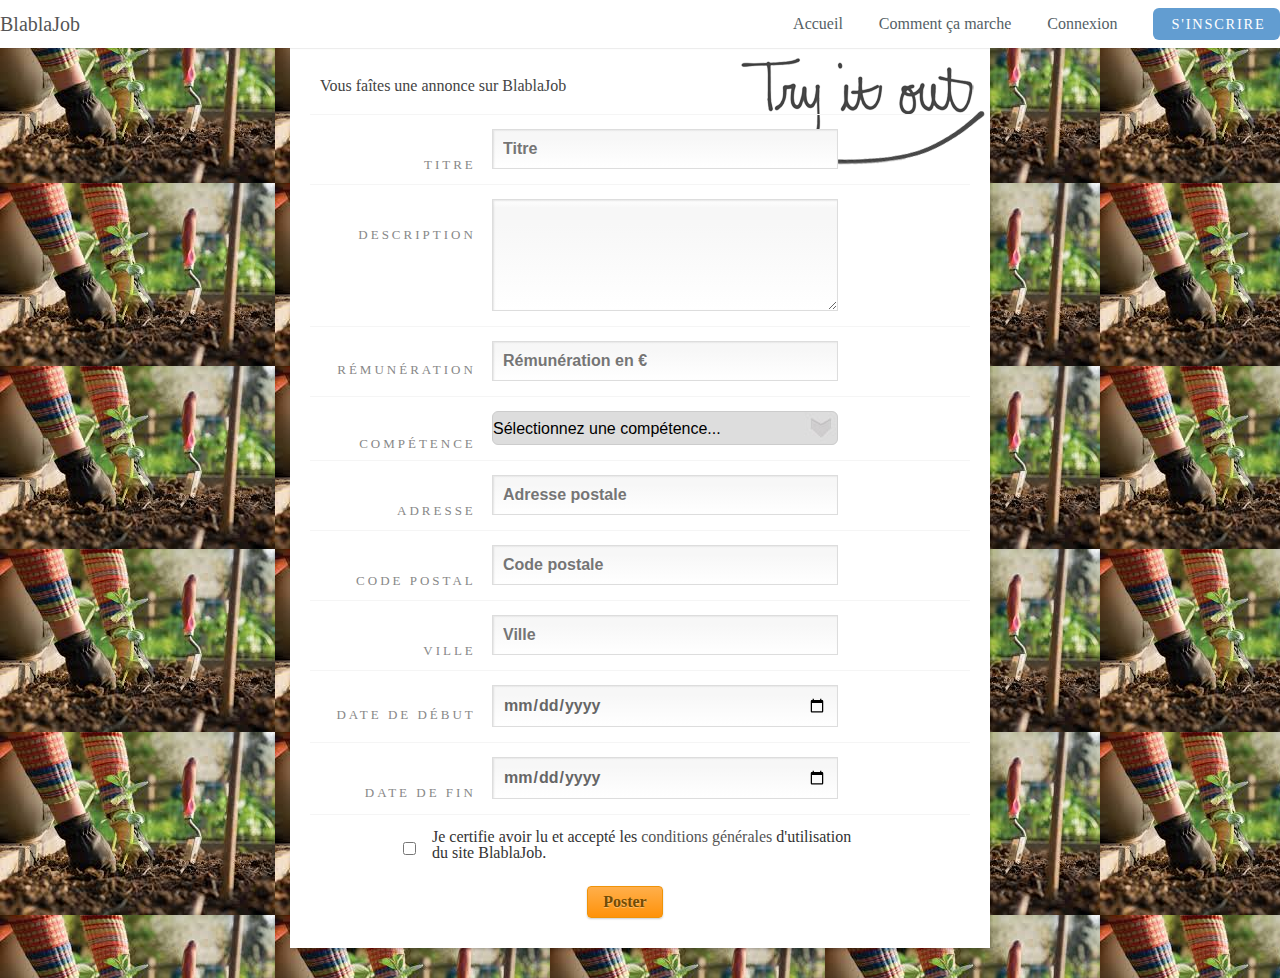
==== projet_web/src/main/webapp/annonce.html @ 7d7b18b3 "Ajout des deux projets." ====
<!DOCTYPE html>
<!--
To change this license header, choose License Headers in Project Properties.
To change this template file, choose Tools | Templates
and open the template in the editor.
-->
<html>
    <head>
        <title>Faire une annonce</title>
        <meta charset="UTF-8">
        <meta name="viewport" content="width=device-width, initial-scale=1.0">
        <link rel="stylesheet" type="text/css" href="css/demo.css" />
        <link rel="stylesheet" type="text/css" href="css/style_register.css" />
        <link rel="stylesheet" type="text/css" href="css/skel.css" />
        <link rel="stylesheet" type="text/css" href="css/style-xlarge.css" />
        <link rel="stylesheet" type="text/css" href="css/jquery-ui.css"/>

        <script type="text/javascript" src="js/modernizr.custom.04022.js"></script>
        <script type="text/javascript" src="js/jquery.js"></script>
        <script type="text/javascript" src="js/jquery-ui.js"></script>
        <script>
            $(function () {
                $("#input-begin").datepicker();
            });
            $(function () {
                $("#input-end").datepicker();
            });
        </script>

        <!--[if lt IE 8]>
                <style>
                        .af-wrapper{display:none;}
                        .ie-note{display:block;}
                </style>
        <![endif]-->
    </head>
    <body>

        <!-- Header -->
        <header id="header" class="skel-layers-fixed">
            <h1><a href="#">BlablaJob</a></h1>
            <nav id="nav">
                <ul>
                    <li><a href="index.html">Accueil</a></li>
                    <li><a href="#">Comment ça marche</a></li>
                    <li><a href="connexion.html">Connexion</a></li>
                    <li><a href="inscrire.html" class="button special">S'inscrire</a></li>
                </ul>
            </nav>
        </header>
        <div class="container">

            <section class="af-wrapper">
                <h3>Vous faîtes une annonce sur BlablaJob</h3>			
                <form class="af-form" id="af-form" method="get" action="#">

                    <div class="af-outer">
                        <div class="af-inner">
                            <label for="input-title">Titre</label>
                            <input type="text" name="title" id="input-title" placeholder="Titre" />
                        </div>
                    </div>
                    <div class="af-outer">
                        <div class="af-inner">
                            <label for="input-description">Description</label>
                            <textarea type="text" name="description" id="input-description" rows="5" cols="30" placeholder="Description du travail à réaliser (200 caractères max)" maxlength="200"> 
                            </textarea>
                        </div>
                    </div>	
                    <div class="af-outer">
                        <div class="af-inner">	
                            <label id=prix for="input-price">Rémunération</label>
                            <input type="number" name="price" step="0.1" min="0" id="input-price" placeholder="Rémunération en €">
                        </div>
                    </div>					

                    <div class="af-outer">	
                        <div class="af-inner">				
                            <label id="skill">Compétence</label>
                            <select class="styled-select" id="s1" name="competence">
                                <option value="-1">Sélectionnez une compétence...</option>
                                <option value="bricolage">Bricolage</option>
                                <option value="menage">Ménage</option>
                                <option value="jardinage">Jardinage</option>
                                <option value="pyrogravure">Pyrogravure sur boîte de camembert</option>
                                <option value="peinture">Peinture</option>
                                <option value="reparation">Réparation</option>
                                <option value="cuisine">Cuisine</option>
                                <option value="aide">Aide à la personne</option>
                            </select>
                        </div>
                    </div>

                    <div class="af-outer">
                        <div class="af-inner">
                            <label for="input-addr">Adresse</label>
                            <input type="text" name="address" id="input-addr" placeholder="Adresse postale" /> 
                        </div>
                    </div>

                    <div class="af-outer">
                        <div class="af-inner">
                            <label for="input-codeP">Code postal</label>	
                            <input type="text" name="codeP" id="input-codeP" placeholder="Code postale" /> 
                        </div>
                    </div>

                    <div class="af-outer">
                        <div class="af-inner">
                            <label for="input-city">Ville</label>	
                            <input type="text" name="city" id="input-city" placeholder="Ville" /> 
                        </div>
                    </div>

                    <div class="af-outer">
                        <div class="af-inner">
                            <label id="begin" for="input-begin">Date de début</label>	
                            <input type="date" name="begin_date" id="input-begin" placeholder="jj/mm/aaaa" /> 
                        </div>
                    </div>

                    <div class="af-outer">
                        <div class="af-inner">
                            <label for="input-end">Date de fin</label>	
                            <input type="date" name="end_date" id="input-end" placeholder="jj/mm/aaaa" /> 
                        </div>
                    </div>

                    <div class="af-outer">
                        <div class="af-inner">

                            <label id="box"><input type="checkbox" name="remember_me" /></label>
                            Je certifie avoir lu et accepté les <a href="#">conditions générales</a> d'utilisation du site BlablaJob.  
                        </div>
                    </div>	

                    <input type="submit" name="confirm" value="Poster" /> 

                </form>
            </section>
        </div>
    </body>
</html>
---- projet_web/src/main/webapp/css/demo.css ----
@import url('normalize.css');
@charset "UTF-8";
@import url(font-awesome.min.css);
@import url("http://fonts.googleapis.com/css?family=Roboto:500,300");

/* General Demo Style */
body{
    font-family: Cambria, Palatino, "Palatino Linotype", "Palatino LT STD", Georgia, serif;
    background: #fff url(../images/index.jpeg) repeat top left;
    font-weight: 400;
    font-size: 15px;
    color: #333;
    -webkit-font-smoothing: antialiased;
    -moz-font-smoothing: antialiased;
    font-smoothing: antialiased;
}
a{
    color: #555;
    text-decoration: none;
}
.clr {
    clear: both;
    padding: 0;
    height: 0;
    margin: 0;
}
.container{
    width: 100%;
    position: relative;
    min-height: 750px;
}
.container > header{
    margin: 10px;
    padding: 20px 10px 10px 10px;
    position: relative;
    display: block;
    text-shadow: 1px 1px 1px rgba(0,0,0,0.2);
    text-align: center;
}
.container > header > span{
    font-size: 20px;
    line-height: 20px;
    display: block;
    font-weight: 400;
    font-style: italic;
    color: #719dab;
    text-shadow: 1px 1px 1px rgba(0,0,0,0.1);
}
.container > header h1{
    font-size: 40px;
    line-height: 40px;
    margin: 0;
    position: relative;
    font-weight: 300;
    color: #498ea5;
    padding: 5px 0px;
    text-shadow: 1px 1px 1px rgba(255,255,255,0.7);
}
.container > header h1 span{
    font-weight: 700;
}
.container > header h2{
    font-size: 14px;
    font-weight: 300;
    letter-spacing: 2px;
    text-transform: uppercase;
    margin: 0;
    padding: 15px 0 5px 0;
    color: #6190ca;
    text-shadow: 1px 1px 1px rgba(255,255,255,0.7);
}
.container > header p{
    font-style: italic;
    color: #aaa;
    text-shadow: 1px 1px 1px rgba(255,255,255,0.7);
}
/* Header Style */
.codrops-top{
    line-height: 24px;
    font-size: 11px;
    background: #fff;
    background: rgba(255, 255, 255, 0.6);
    text-transform: uppercase;
    z-index: 9999;
    position: relative;
    font-family: Cambria, Georgia, serif;
    box-shadow: 1px 0px 2px rgba(0,0,0,0.2);
}
.codrops-top a{
    padding: 0px 10px;
    letter-spacing: 1px;
    color: #888;
    display: inline-block;
    text-shadow: 1px 0 0 rgba(255,255,255,0.9);
}
.codrops-top a:hover{
    background: rgba(255,255,255,0.7);
}
.codrops-top span.right{
    float: right;
}
.codrops-top span.right a{
    float: left;
    display: block;
}
/* Demo Buttons Style */
.codrops-demos{
    text-align:center;
    display: block;
    line-height: 20px;
    padding: 5px 0px;
}
.codrops-demos a{
    border: 1px solid #EF9309;
    text-shadow: 0px 1px 1px rgba();
    color: #fff;
    display: inline-block;
    margin: 0 2px;
    border-radius: 4px;
    padding: 2px 15px;
    font-family: Cambria, Palatino, "Palatino Linotype", "Palatino LT STD", Georgia, serif;;
    font-weight: bold;
    font-size: 13px;
    background: #ffaf4b;
    background: -moz-linear-gradient(top, #ffaf4b 0%, #ff920a 100%);
    background: -webkit-gradient(linear, left top, left bottom, color-stop(0%,#ffaf4b), color-stop(100%,#ff920a));
    background: -webkit-linear-gradient(top, #ffaf4b 0%,#ff920a 100%);
    background: -o-linear-gradient(top, #ffaf4b 0%,#ff920a 100%);
    background: -ms-linear-gradient(top, #ffaf4b 0%,#ff920a 100%);
    background: linear-gradient(top, #ffaf4b 0%,#ff920a 100%);
    filter: progid:DXImageTransform.Microsoft.gradient( startColorstr='#ffaf4b', endColorstr='#ff920a',GradientType=0 );
    box-shadow: 0px 1px 2px rgba(0,0,0,0.2);
}
.codrops-demos a:hover{
    box-shadow: 0px 1px 1px rgba(255, 255, 255, 0.5);
}
.codrops-demos a:active{
    color: #724C04;
    text-shadow: 0px 1px 1px rgba(255,255,255,0.4);
}
.codrops-demos a.current-demo,
.codrops-demos a.current-demo:hover,
.codrops-demos a.current-demo:active{
    background: #EF770E;
    box-shadow: 0px 1px 1px rgba(255, 255, 255, 0.5);
}
.ie-note{
    font-size: 100px;
    display: none;
}
---- projet_web/src/main/webapp/css/style_register.css ----
@charset "UTF-8";
@import url(font-awesome.min.css);
@import url("http://fonts.googleapis.com/css?family=Roboto:500,300");

.af-wrapper {
    width: 94%;
    max-width: 700px;
    min-width: 280px;
    margin: 0 auto 30px auto;
    background: #fff url(../images/try-it-out.png) no-repeat 99% 10px;
    position: relative;
    padding: 20px;
    box-shadow: 1px 2px 4px rgba(0,0,0,0.2);
}
.af-wrapper h3 {
    margin: 0px;
    color: #444;
    padding: 10px;
}

.af-show {
    position: absolute;
    top: 30px;
    right: 155px;
    cursor: pointer;
    padding: 3px 0px;
    width: 190px;
    text-align: center;
    font-weight: bold;
    border: 1px solid #A8BC65;
    color: #6d7649;
    border-radius: 4px;
    background: #e4efc0;
    text-shadow: 0px 1px 1px rgba(255,255,255,0.4);
    background: #cae082;
    background: -moz-linear-gradient(top, #cae082 0%, #abbd73 100%);
    background: -webkit-gradient(linear, left top, left bottom, color-stop(0%,#cae082), color-stop(100%,#abbd73));
    background: -webkit-linear-gradient(top, #cae082 0%,#abbd73 100%);
    background: -o-linear-gradient(top, #cae082 0%,#abbd73 100%);
    background: -ms-linear-gradient(top, #cae082 0%,#abbd73 100%);
    background: linear-gradient(top, #cae082 0%,#abbd73 100%);
    filter: progid:DXImageTransform.Microsoft.gradient( startColorstr='#cae082', endColorstr='#abbd73',GradientType=0 );
    box-shadow: 0 1px 2px rgba(0,0,0,0.2);
}

.af-show:hover {
    color: #535B31;
}

.af-show-input {
    position: absolute;
    top: 20px;
    right: 20px;
    cursor: pointer;
    width: 190px;
    height: 24px;
    opacity: 0;
}
.af-show-input:checked ~ .af-show {
    background: #cae082;
    color: #535B31;
    box-shadow: 0 1px 2px rgba(255,255,255,0.6);
}

.af-form {
    padding: 10px 0px;
}
.af-form:before,
.af-form:after {
    content:"";
    display:table;
}
.af-form:after {
    clear:both;
}
.af-outer {
    box-shadow: 0 1px 0 #f5f5f5 inset;
    -webkit-transition: all 0.5s linear;
    -moz-transition: all 0.5s linear;
    -o-transition: all 0.5s linear;
    -ms-transition: all 0.5s linear;
    transition: all 0.5s linear;
}
.af-inner {
    padding: 15px 100px 15px 20px;
    -webkit-transition: all 0.5s linear;
    -moz-transition: all 0.5s linear;
    -o-transition: all 0.5s linear;
    -ms-transition: all 0.5s linear;
    transition: all 0.5s linear;
}	

#af-showreq:checked ~ .af-form .af-outer.af-required {
    background: #fffde3;
}
#af-showreq:checked ~ .af-form .af-outer:not(.af-required) .af-inner {
    opacity: 0.4;
}
.af-form label {
    display: block;
    display: -webkit-box;
    display: -moz-box;
    display: box;	
    -moz-box-orient: horizontal;
    -moz-box-pack: end;
    -moz-box-align: center;
    -webkit-box-orient: horizontal;
    -webkit-box-pack: end;
    -webkit-box-align: center;
    box-orient: horizontal;
    box-pack: end;
    box-align: center;
    height: 40px;
    float: left;
    padding-right: 3%;
    width: 30%;
    min-width: 80px;
    font-size: 13px;
    color: #888;
    letter-spacing: 3px;
    text-transform: uppercase;
    text-align: right;
    text-shadow: 1px 1px 1px rgba(255,255,255,0.6);
    margin-top: 15px;
}

#sexe {
    margin-top:11px;
}

#bdate {
    margin-top: 5px;
}

#box {
    margin-left: -60px;
    margin-top: 0px;
}

#prix {
    margin-top: 8px;
}	

#skill {
    margin-top: 12px;
}

#begin {
    margin-top: 9px;
}

.af-form .af-required label {
    color: #555;
}
.af-form input[type=text],
.af-form input[type=email],
.af-form input[type=date],
.af-form input[type=password],
.af-form input[type=number],
.af-form textarea {	
    border: 1px solid #ddd;
    padding: 10px;
    font-weight: bold;
    text-shadow: 0 1px 1px rgba(255,255,255,0.8);
    color: #666;
    width: 64%;
    background: #ffffff;
    background: -moz-linear-gradient(top, #ffffff 0%, #f7f7f7 7%, #f7f7f7 22%, #ffffff 100%);
    background: -webkit-gradient(linear, left top, left bottom, color-stop(0%,#ffffff), color-stop(7%,#f7f7f7), color-stop(22%,#f7f7f7), color-stop(100%,#ffffff));
    background: -webkit-linear-gradient(top, #ffffff 0%,#f7f7f7 7%,#f7f7f7 22%,#ffffff 100%);
    background: -o-linear-gradient(top, #ffffff 0%,#f7f7f7 7%,#f7f7f7 22%,#ffffff 100%);
    background: -ms-linear-gradient(top, #ffffff 0%,#f7f7f7 7%,#f7f7f7 22%,#ffffff 100%);
    background: linear-gradient(top, #ffffff 0%,#f7f7f7 7%,#f7f7f7 22%,#ffffff 100%);
    filter: progid:DXImageTransform.Microsoft.gradient( startColorstr='#ffffff', endColorstr='#ffffff',GradientType=0 );
    box-shadow: 0px 1px 1px rgba(255,255,255,0.7), 1px 1px 2px rgba(0,0,0,0.1) inset;
}
.af-form input:focus {
    background: #f9fcef;
    outline: none;
}
.af-form input[type="submit"] {
    border: 1px solid #EF9309;
    text-shadow: 0px 1px 1px rgba(255,255,255,0.4);
    color: #724C04;
    display: inline-block;
    border-radius: 4px;
    margin-top: 10px;
    margin-left: 42%;
    padding: 6px 15px;
    font-family: Cambria, Palatino, "Palatino Linotype", "Palatino LT STD", Georgia, serif;
    font-weight: bold;
    background: #ffaf4b;
    background: -moz-linear-gradient(top, #ffaf4b 0%, #ff920a 100%);
    background: -webkit-gradient(linear, left top, left bottom, color-stop(0%,#ffaf4b), color-stop(100%,#ff920a));
    background: -webkit-linear-gradient(top, #ffaf4b 0%,#ff920a 100%);
    background: -o-linear-gradient(top, #ffaf4b 0%,#ff920a 100%);
    background: -ms-linear-gradient(top, #ffaf4b 0%,#ff920a 100%);
    background: linear-gradient(top, #ffaf4b 0%,#ff920a 100%);
    filter: progid:DXImageTransform.Microsoft.gradient( startColorstr='#ffaf4b', endColorstr='#ff920a',GradientType=0 );
    box-shadow: 0px 1px 2px rgba(0,0,0,0.2);
}
.af-form input[type="submit"]:active {
    box-shadow: 0px 1px 2px rgba(255,255,255,0.5);
    background: #ffaf4b;
}
::-webkit-validation-bubble{
    z-index: 100000;

}

.styled-select {
    -moz-appearance: none;
    -webkit-appearance: none;
    -o-appearance: none;
    -ms-appearance: none;
    appearance: none;
    margin-left: 0px;
    width: 112px;
    height: 34px;
    overflow: hidden;
    background: url(../images/down_arrow_select.jpg) no-repeat right #ddd;
    border: 1px solid #ccc;
    border-radius: 6px;
}

#s1 {
    width: 64%;
}   	

@media screen and (max-width: 780px) {
    .af-wrapper {
        background-position: 220px 60px;
    }
    .af-wrapper h3 {
        padding-bottom: 50px;
    }
    .af-show {
        top: 66px;
        right: auto;
        left: 30px;
    }
}
@media screen and (max-width: 385px) {
    .af-wrapper {
        background: #fff;
    }
}
@media screen and (max-width: 330px) {
    .af-form label,
    .af-form input[type=text],
    .af-form input[type=email],
    .af-form input[type=date]{
        width: 100%;
    }
    .af-form label{
        -moz-box-pack: center;
        -webkit-box-pack: center;
        box-pack: center;
        text-align: center;
    }
}

/* Button */

.button {
    -moz-appearance: none;
    -webkit-appearance: none;
    -o-appearance: none;
    -ms-appearance: none;
    appearance: none;
    -moz-transition: background-color 0.2s ease-in-out, color 0.2s ease-in-out;
    -webkit-transition: background-color 0.2s ease-in-out, color 0.2s ease-in-out;
    -o-transition: background-color 0.2s ease-in-out, color 0.2s ease-in-out;
    -ms-transition: background-color 0.2s ease-in-out, color 0.2s ease-in-out;
    transition: background-color 0.2s ease-in-out, color 0.2s ease-in-out;
    background-color: #192024;
    border-radius: 6px;
    border: 0;
    color: #ffffff !important;
    cursor: pointer;
    display: inline-block;
    font-weight: 300;
    text-transform: uppercase;
    letter-spacing: 0.125em;
    font-size: 0.9em;
    height: 2.85em;
    line-height: 2.85em;
    padding: 0 1.75em;
    text-align: center;
    text-decoration: none;
    white-space: nowrap;
    text-indent: 0.25em;
}

.button.special {
    background-color: #629DD1;
    color: #ffffff !important;
}

.button.special:hover {
    background-color: #76a9d7;
}

.button.special:active {
    background-color: #4e91cb;
}	

/* Header */

#skel-layers-wrapper {
    padding-top: 3em;
}

#header {
    background: #fff;
    color: #555f66;
    cursor: default;
    height: 3em;
    left: 0;
    line-height: 3em;
    position: fixed;
    top: 0;
    width: 100%;
    z-index: 10000;
    box-shadow: 0 0 0.1em 0 rgba(0, 0, 0, 0.25);
}

#header h1 {
    color: #666f77;
    font-weight: 500;
    height: inherit;
    left: 1.25em;
    line-height: inherit;
    margin: 0;
    padding: 0;
    position: absolute;
    top: 0;
}

#header h1 a {
    font-size: 1.25em;
}

#header nav {
    height: inherit;
    line-height: inherit;
    position: absolute;
    right: 1.25em;
    top: 0;
    vertical-align: middle;
}

#header nav > ul {
    list-style: none;
    margin: 0;
    padding-left: 0;
}

#header nav > ul > li {
    border-radius: 6px;
    display: inline-block;
    margin-left: 2em;
    padding-left: 0;
}

#header nav > ul > li a {
    -moz-transition: color 0.2s ease-in-out;
    -webkit-transition: color 0.2s ease-in-out;
    -o-transition: color 0.2s ease-in-out;
    -ms-transition: color 0.2s ease-in-out;
    transition: color 0.2s ease-in-out;
    color: #555f66;
    display: inline-block;
    text-decoration: none;
}

#header nav > ul > li a:hover {
    color: #629DD1;
}

#header nav > ul > li:first-child {
    margin-left: 0;
}

#header nav > ul > li .button {
    height: 2.25em;
    line-height: 2.25em;
    margin-bottom: 0;
    padding: 0 1em;
    position: relative;
    top: -0.075em;
    vertical-align: middle;
}

#header {
    position: relative;
}

#header h1 {
    left: 0;
}

#header nav {
    right: 0;
}

ul {
    list-style: disc;
    margin: 0 0 2em 0;
    padding-left: 1em;
}

ul li {
    padding-left: 0.5em;
}
---- projet_web/src/main/webapp/css/skel.css ----
/* Resets (http://meyerweb.com/eric/tools/css/reset/ | v2.0 | 20110126 | License: none (public domain)) */

html,body,div,span,applet,object,iframe,h1,h2,h3,h4,h5,h6,p,blockquote,pre,a,abbr,acronym,address,big,cite,code,del,dfn,em,img,ins,kbd,q,s,samp,small,strike,strong,sub,sup,tt,var,b,u,i,center,dl,dt,dd,ol,ul,li,fieldset,form,label,legend,table,caption,tbody,tfoot,thead,tr,th,td,article,aside,canvas,details,embed,figure,figcaption,footer,header,hgroup,menu,nav,output,ruby,section,summary,time,mark,audio,video{margin:0;padding:0;border:0;font-size:100%;font:inherit;vertical-align:baseline;}article,aside,details,figcaption,figure,footer,header,hgroup,menu,nav,section{display:block;}body{line-height:1;}ol,ul{list-style:none;}blockquote,q{quotes:none;}blockquote:before,blockquote:after,q:before,q:after{content:'';content:none;}table{border-collapse:collapse;border-spacing:0;}body{-webkit-text-size-adjust:none}

/* Box Model */

*, *:before, *:after {
    -moz-box-sizing: border-box;
    -webkit-box-sizing: border-box;
    box-sizing: border-box;
}

/* Container */

body {
    /* min-width: (containers) */
    min-width: 1200px;
}

.container {
    margin-left: auto;
    margin-right: auto;

    /* width: (containers) */
    width: 1200px;
}

/* Modifiers */

.container.small {
    /* width: (containers) * 0.75; */
    width: 900px;
}

.container.big {
    width: 100%;

    /* max-width: (containers) * 1.25; */
    max-width: 1500px;

    /* min-width: (containers); */
    min-width: 1200px;
}

/* Grid */

.\31 2u { width: 100% }
.\31 1u { width: 91.6666666667% }
.\31 0u { width: 83.3333333333% }
.\39 u { width: 75% }
.\38 u { width: 66.6666666667% }
.\37 u { width: 58.3333333333% }
.\36 u { width: 50% }
.\35 u { width: 41.6666666667% }
.\34 u { width: 33.3333333333% }
.\33 u { width: 25% }
.\32 u { width: 16.6666666667% }
.\31 u { width: 8.3333333333% }
.\-11u { margin-left: 91.6666666667% }
.\-10u { margin-left: 83.3333333333% }
.\-9u { margin-left: 75% }
.\-8u { margin-left: 66.6666666667% }
.\-7u { margin-left: 58.3333333333% }
.\-6u { margin-left: 50% }
.\-5u { margin-left: 41.6666666667% }
.\-4u { margin-left: 33.3333333333% }
.\-3u { margin-left: 25% }
.\-2u { margin-left: 16.6666666667% }
.\-1u { margin-left: 8.3333333333% }

/* Rows */

.row > * {
    float: left;
}

.row:after {
    content: '';
    display: block;
    clear: both;
    height: 0;
}

.row:first-child > * {
    padding-top: 0 !important;
}

.row.uniform > * > :first-child {
    margin-top: 0;
}

.row.uniform > * > :last-child {
    margin-bottom: 0;
}

/* Normal */

.row > * {
    /* padding-left: (gutters.vertical) */
    padding-left: 4em;
}

.row + .row > * {
    /* padding: (gutters.horizontal) 0 0 (gutters.vertical) */
    padding: 0 0 0 4em;
}

.row {
    /* margin-left: -(gutters.vertical) */
    margin-left: -4em;
}

.row + .row.uniform > * {
    /* padding: (gutters.vertical) 0 0 (gutters.vertical) */
    padding: 4em 0 0 4em;
}

/* Flush */

.row.flush > * {
    padding-left: 0;
}

.row + .row.flush > * {
    padding: 0;
}

.row.flush {
    margin-left: 0;
}

.row + .row.uniform.flush > * {
    padding: 0;
}

/* Quarter */

.row.quarter > * {
    /* padding-left: (gutters.vertical * 0.25) */
    padding-left: 1em;
}

.row + .row.quarter > * {
    /* padding: (gutters.horizontal * 0.25) 0 0 (gutters.vertical * 0.25) */
    padding: 0 0 0 1em;
}

.row.quarter {
    /* margin-left: -(gutters.vertical * 0.25) */
    margin-left: -1em;
}

.row + .row.uniform.quarter > * {
    /* padding: (gutters.vertical * 0.25) 0 0 (gutters.vertical * 0.25) */
    padding: 1em 0 0 1em;
}

/* Half */

.row.half > * {
    /* padding-left: (gutters.vertical * 0.5) */
    padding-left: 2em;
}

.row + .row.half > * {
    /* padding: (gutters.horizontal * 0.5) 0 0 (gutters.vertical * 0.5) */
    padding: 0 0 0 2em;
}

.row.half {
    /* margin-left: -(gutters.vertical * 0.5) */
    margin-left: -2em;
}

.row + .row.uniform.half > * {
    /* padding: (gutters.vertical * 0.5) 0 0 (gutters.vertical * 0.5) */
    padding: 2em 0 0 2em;
}

/* One and (a) Half */

.row.oneandhalf > * {
    /* padding-left: (gutters.vertical * 1.5) */
    padding-left: 6em;
}

.row + .row.oneandhalf > * {
    /* padding: (gutters.horizontal * 1.5) 0 0 (gutters.vertical * 1.5) */
    padding: 0 0 0 6em;
}

.row.oneandhalf {
    /* margin-left: -(gutters.vertical * 1.5) */
    margin-left: -6em;
}

.row + .row.uniform.oneandhalf > * {
    /* padding: (gutters.vertical * 1.5) 0 0 (gutters.vertical * 1.5) */
    padding: 6em 0 0 6em;
}

/* Double */

.row.double > * {
    /* padding-left: (gutters.vertical * 2) */
    padding-left: 8em;
}

.row + .row.double > * {
    /* padding: (gutters.horizontal * 2) 0 0 (gutters.vertical * 2) */
    padding: 0 0 0 8em;
}

.row.double {
    /* margin-left: -(gutters.vertical * 2) */
    margin-left: -8em;
}

.row + .row.uniform.double > * {
    /* padding: (gutters.vertical * 2) 0 0 (gutters.vertical * 2) */
    padding: 8em 0 0 8em;
}
---- projet_web/src/main/webapp/css/style-xlarge.css ----
/*
        Ion by TEMPLATED
        templated.co @templatedco
        Released for free under the Creative Commons Attribution 3.0 license (templated.co/license)
*/

/* Basic */

body, input, select, textarea {
    font-size: 12pt;
}

/* Banner */

#banner {
    padding: 9em 0;
}
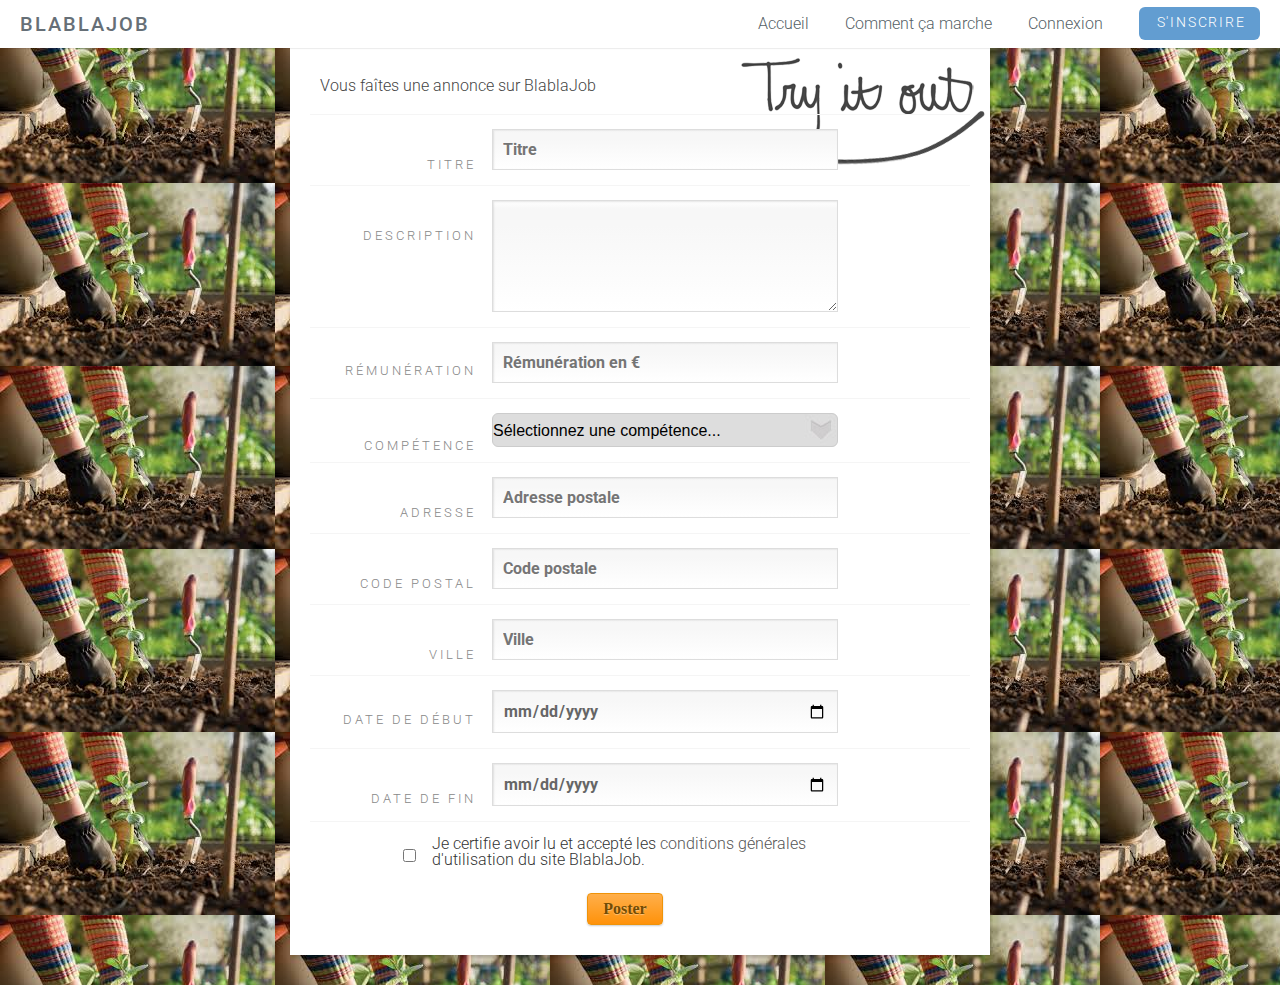
==== commit 3d21017a: "Finalisation de l'inscription d'un utilisateur dans la BD + création de la session lors de la connex" ====
--- a/projet_web/src/main/webapp/annonce.html
+++ b/projet_web/src/main/webapp/annonce.html
@@ -26,13 +26,26 @@
                 $("#input-end").datepicker();
             });
         </script>
+        <style>
+            body, p, legend, label, input {
+                font-family: "Roboto", Helvetica, sans-serif;
+                font-weight: 300;
+            }		
 
-        <!--[if lt IE 8]>
-                <style>
-                        .af-wrapper{display:none;}
-                        .ie-note{display:block;}
-                </style>
-        <![endif]-->
+            h1{
+                color: #666f77;
+                font-weight: 300;
+                line-height: 1em;
+                margin: 0 0 1em 0;
+                text-transform: uppercase;
+                letter-spacing: 0.125em;
+            }
+
+            h1 a {
+                color: inherit;
+                text-decoration: none;
+            }
+        </style>
     </head>
     <body>
 
@@ -43,8 +56,8 @@
                 <ul>
                     <li><a href="index.html">Accueil</a></li>
                     <li><a href="#">Comment ça marche</a></li>
-                    <li><a href="connexion.html">Connexion</a></li>
-                    <li><a href="inscrire.html" class="button special">S'inscrire</a></li>
+                    <li><a href="connexion.jsp">Connexion</a></li>
+                    <li><a href="inscrire.jsp" class="button special">S'inscrire</a></li>
                 </ul>
             </nav>
         </header>
@@ -63,7 +76,7 @@
                     <div class="af-outer">
                         <div class="af-inner">
                             <label for="input-description">Description</label>
-                            <textarea type="text" name="description" id="input-description" rows="5" cols="30" placeholder="Description du travail à réaliser (200 caractères max)" maxlength="200"> 
+                            <textarea name="description" id="input-description" rows="5" cols="30" placeholder="Description du travail à réaliser (200 caractères max)" maxlength="200"> 
                             </textarea>
                         </div>
                     </div>	
--- a/projet_web/src/main/webapp/css/demo.css
+++ b/projet_web/src/main/webapp/css/demo.css
@@ -1,7 +1,4 @@
 @import url('normalize.css');
-@charset "UTF-8";
-@import url(font-awesome.min.css);
-@import url("http://fonts.googleapis.com/css?family=Roboto:500,300");
 
 /* General Demo Style */
 body{
--- a/projet_web/src/main/webapp/css/style_register.css
+++ b/projet_web/src/main/webapp/css/style_register.css
@@ -292,6 +292,14 @@
     text-indent: 0.25em;
 }
 
+.button:hover {
+    background-color: #232d33;
+}
+
+.button:active {
+    background-color: #0f1315;
+}
+
 .button.special {
     background-color: #629DD1;
     color: #ffffff !important;
@@ -303,7 +311,15 @@
 
 .button.special:active {
     background-color: #4e91cb;
-}	
+}
+
+.button:disabled {
+    background-color: #555f66 !important;
+    box-shadow: inset 0 -0.15em 0 0 rgba(0, 0, 0, 0.15);
+    color: #fff !important;
+    cursor: default;
+    opacity: 0.25;
+}
 
 /* Header */
 
@@ -396,11 +412,11 @@
     position: relative;
 }
 
-#header h1 {
+#header .container h1 {
     left: 0;
 }
 
-#header nav {
+#header .container nav {
     right: 0;
 }
 
